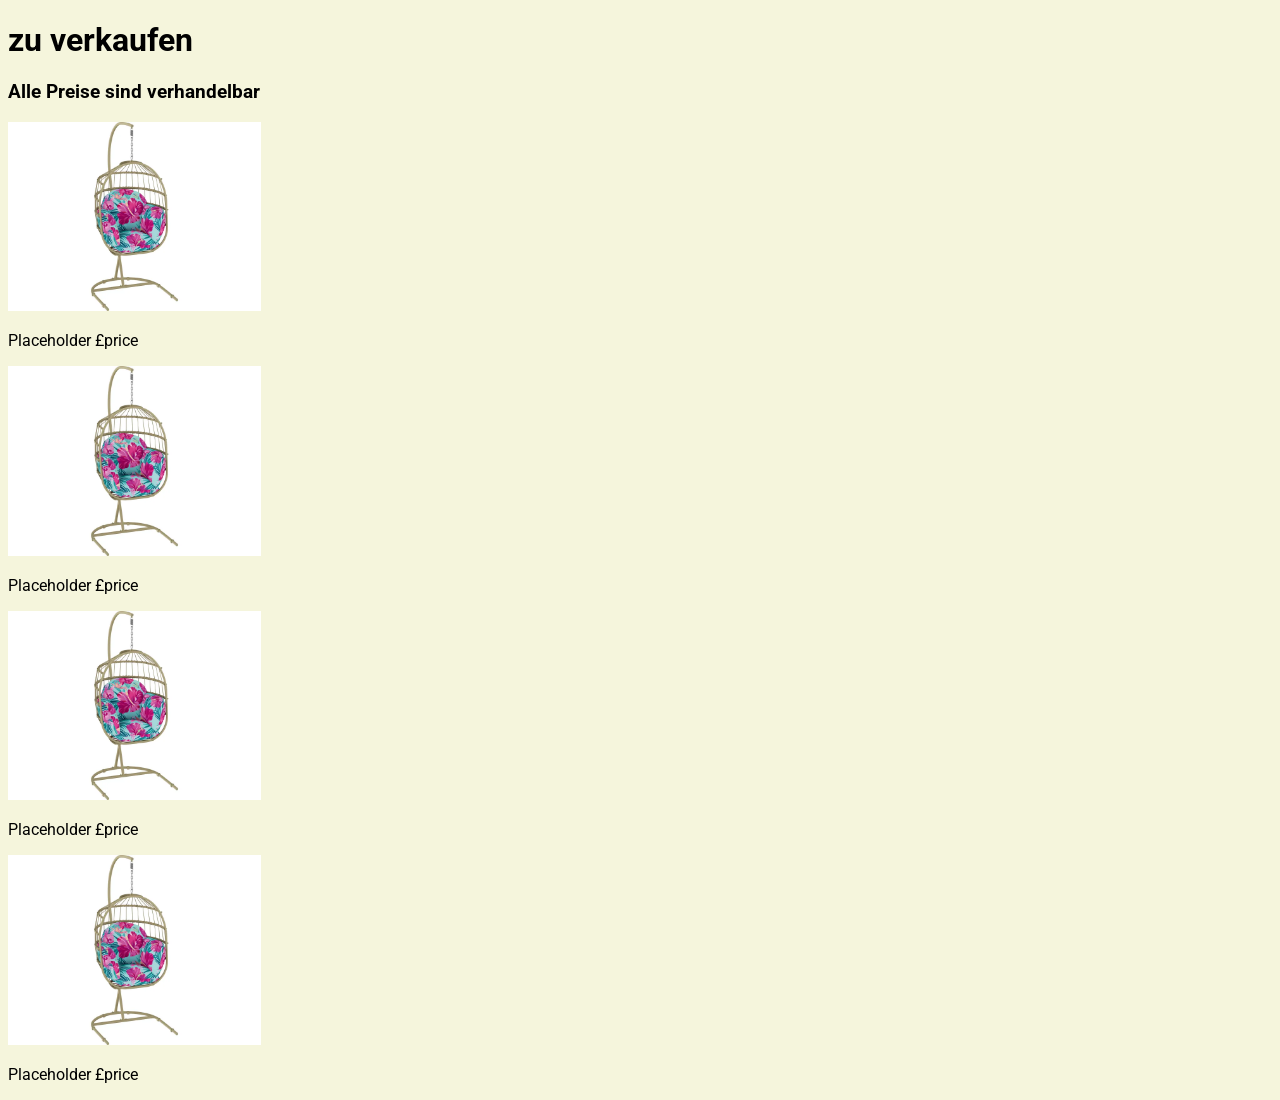
==== index.html @ 5eb049ab "Rename main.html to index.html changed html file name" ====
<!DOCTYPE html>
<html lang="en">
<head>
    <meta charset="UTF-8">
    <meta name="viewport" content="width=device-width, initial-scale=1.0">
    <link rel="stylesheet" href="styles.css">
    <link rel="preconnect" href="https://fonts.googleapis.com">
    <link rel="preconnect" href="https://fonts.gstatic.com" crossorigin>
    <link href="https://fonts.googleapis.com/css2?family=Roboto:ital,wght@0,100..900;1,100..900&display=swap" rel="stylesheet">
    <title>zu verkaufen</title>
</head>
    <body>
        <h1>zu verkaufen</h1>
        <h3>Alle Preise sind verhandelbar</h3>
            <main>

                
                <img src="obi_hanging_chair.webp" style="width:20%;" alt="Placeholder Image"/>
                <p>Placeholder £price</p>
                <img src="obi_hanging_chair.webp" style="width:20%;" alt="Placeholder Image"/>
                <p>Placeholder £price</p>
                <img src="obi_hanging_chair.webp" style="width:20%;" alt="Placeholder Image"/>
                <p>Placeholder £price</p>
                <img src="obi_hanging_chair.webp" style="width:20%;" alt="Placeholder Image"/>
                <p>Placeholder £price</p>
            </main>
    </body>
</html>
---- styles.css ----
body{
    background-color: beige;
    font-family: 'Roboto', sans-serif;
}
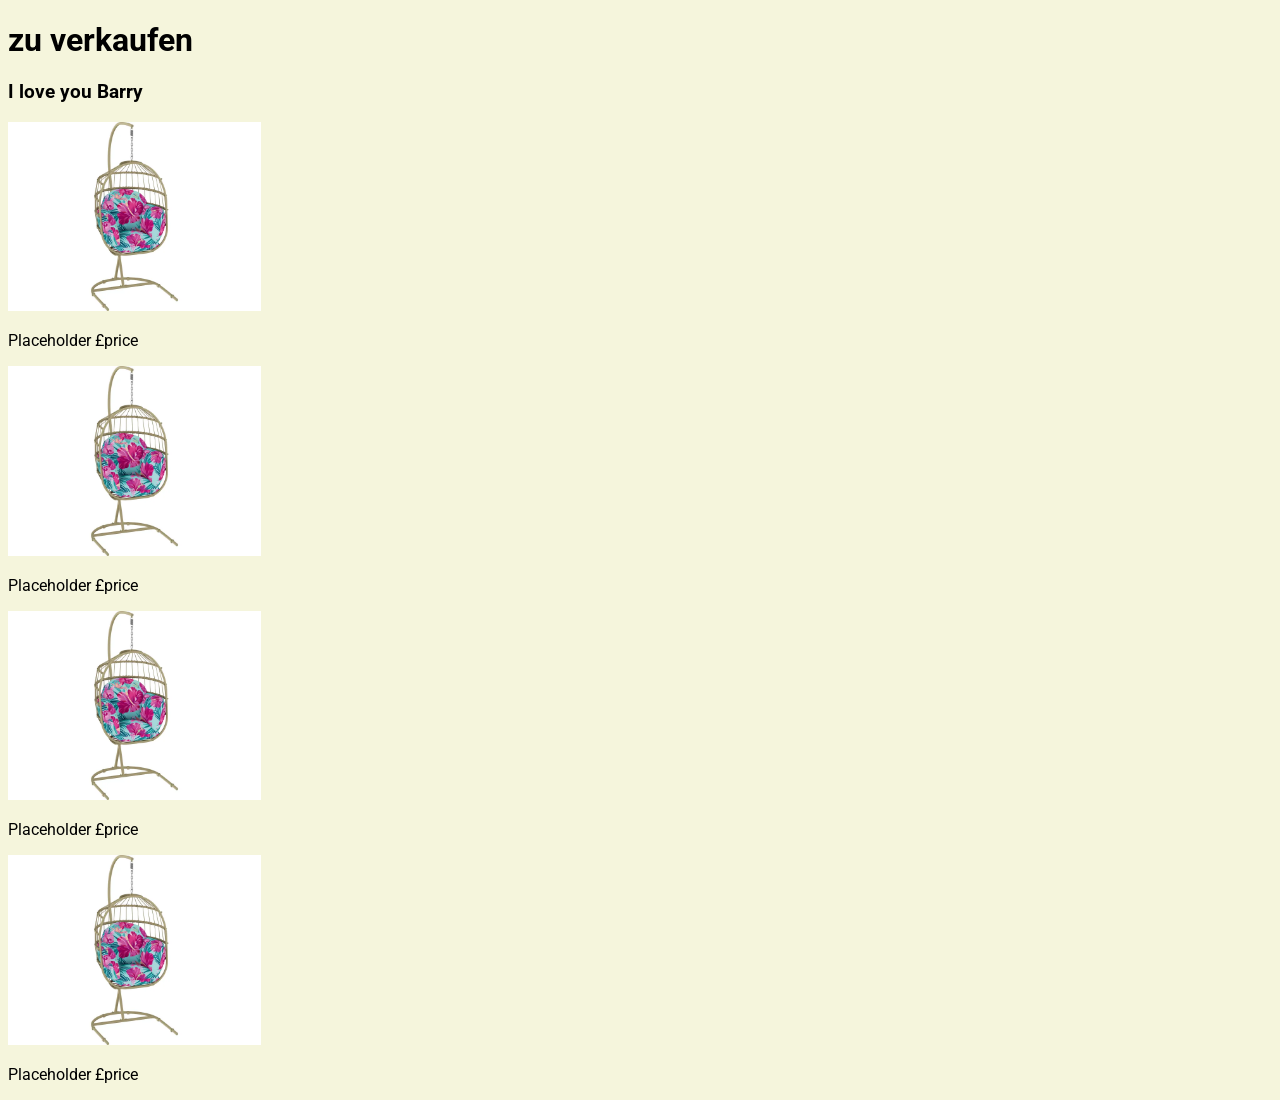
==== commit 2ca52776: "Update index.html changed h3 element" ====
--- a/index.html
+++ b/index.html
@@ -11,7 +11,7 @@
 </head>
     <body>
         <h1>zu verkaufen</h1>
-        <h3>Alle Preise sind verhandelbar</h3>
+        <h3>I love you Barry</h3>
             <main>
 
                 
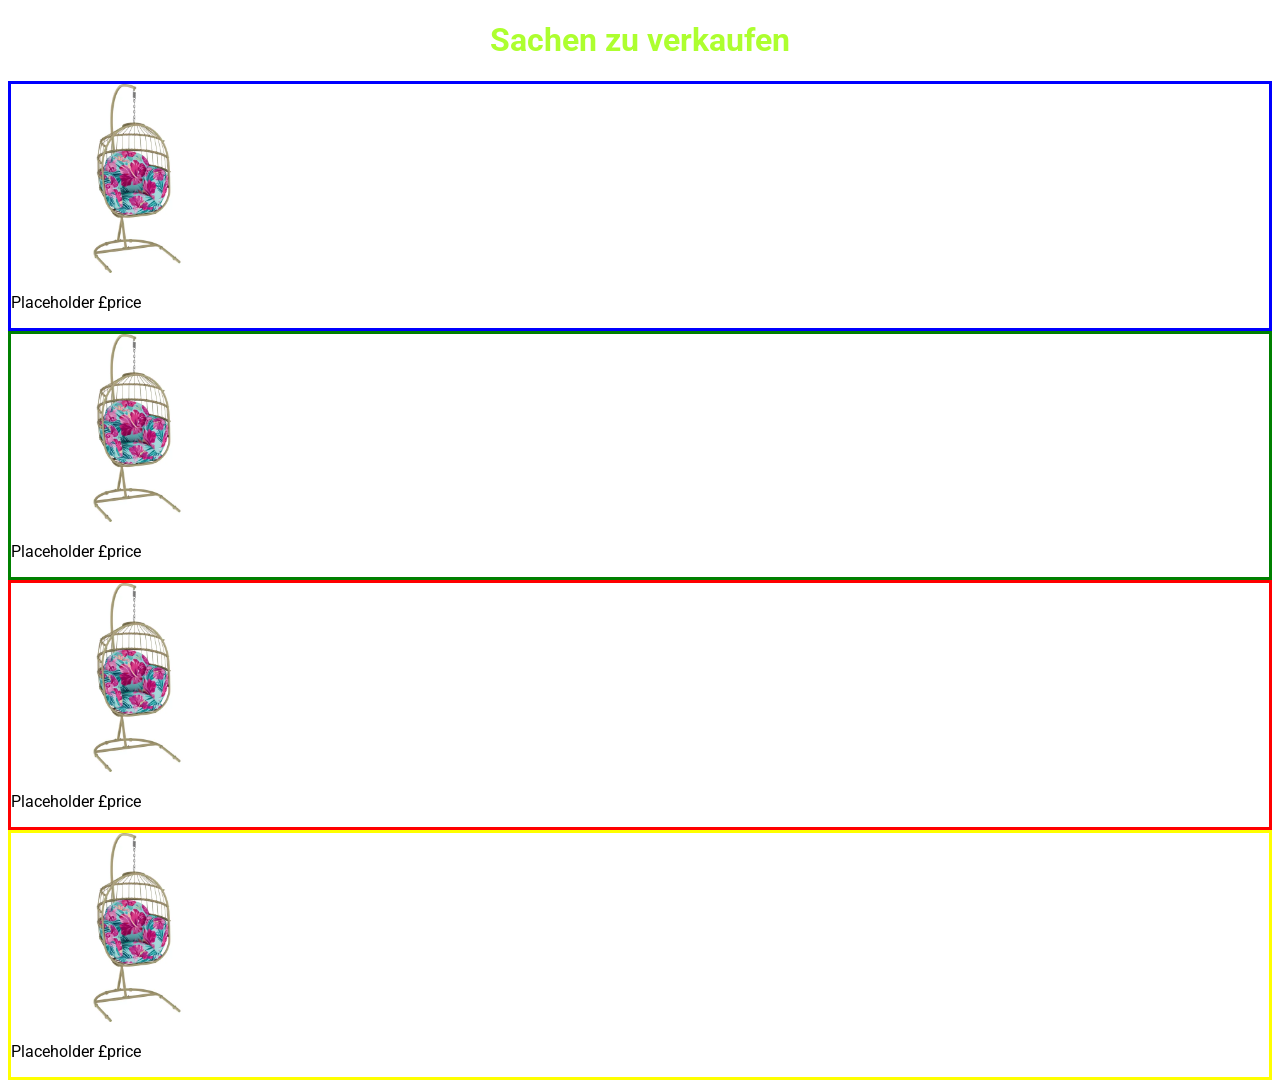
==== commit f10f5a29: "added css id selector to colour article borders" ====
--- a/index.html
+++ b/index.html
@@ -10,19 +10,24 @@
     <title>zu verkaufen</title>
 </head>
     <body>
-        <h1>zu verkaufen</h1>
-        <h3>I love you Barry</h3>
+        <h1>Sachen zu verkaufen</h1>
             <main>
-
-                
-                <img src="obi_hanging_chair.webp" style="width:20%;" alt="Placeholder Image"/>
-                <p>Placeholder £price</p>
-                <img src="obi_hanging_chair.webp" style="width:20%;" alt="Placeholder Image"/>
-                <p>Placeholder £price</p>
-                <img src="obi_hanging_chair.webp" style="width:20%;" alt="Placeholder Image"/>
-                <p>Placeholder £price</p>
-                <img src="obi_hanging_chair.webp" style="width:20%;" alt="Placeholder Image"/>
-                <p>Placeholder £price</p>
+                <article id="makeblue">
+                    <img src="obi_hanging_chair.webp" style="width:20%;" alt="Placeholder Image"/>
+                    <p>Placeholder £price</p>
+                </article>
+                <article id="makegreen" >
+                    <img src="obi_hanging_chair.webp" style="width:20%;" alt="Placeholder Image"/>
+                    <p>Placeholder £price</p>
+                </article>
+                <article id="makered">
+                    <img src="obi_hanging_chair.webp" style="width:20%;" alt="Placeholder Image"/>
+                    <p>Placeholder £price</p>
+                </article>
+                <article id="makeyellow">
+                    <img src="obi_hanging_chair.webp" style="width:20%;" alt="Placeholder Image"/>
+                    <p>Placeholder £price</p>
+                </article>
             </main>
     </body>
 </html>
--- a/styles.css
+++ b/styles.css
@@ -1,4 +1,23 @@
+/**/
 body{
-    background-color: beige;
     font-family: 'Roboto', sans-serif;
 }
+
+#makeblue{
+    border: solid 3px blue;
+}
+#makegreen{
+    border: solid 3px green;
+}
+#makered{
+    border: solid 3px red;
+}
+#makeyellow{
+    border: solid 3px yellow;
+}
+
+h1
+{
+    text-align: center;
+    color: greenyellow;
+}
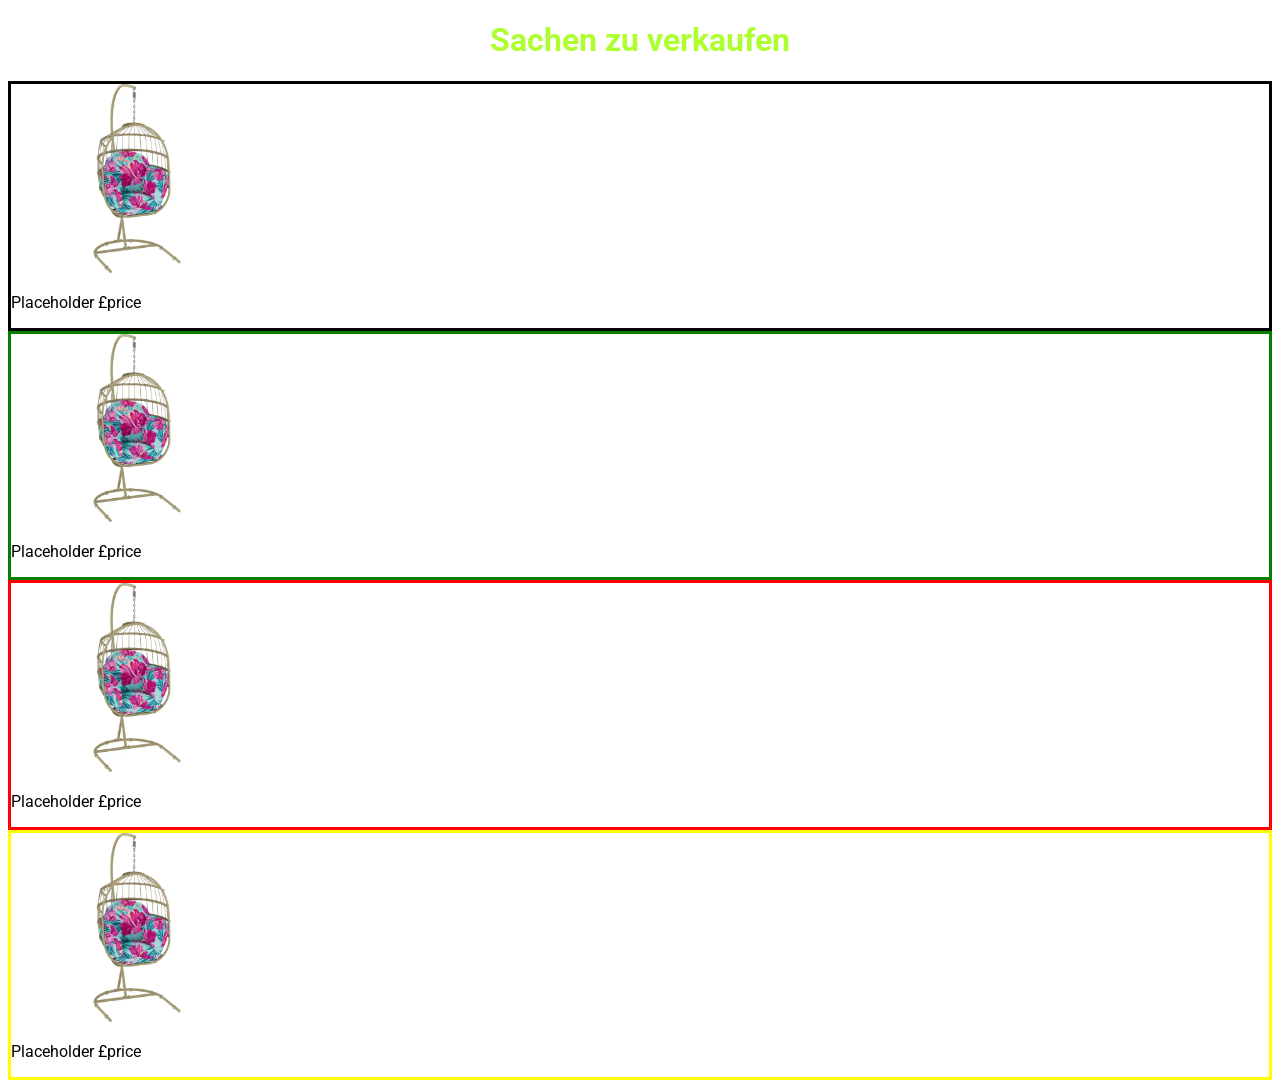
==== commit 7cd8a4bd: "changed article id" ====
--- a/index.html
+++ b/index.html
@@ -12,7 +12,7 @@
     <body>
         <h1>Sachen zu verkaufen</h1>
             <main>
-                <article id="makeblue">
+                <article id="makeblack">
                     <img src="obi_hanging_chair.webp" style="width:20%;" alt="Placeholder Image"/>
                     <p>Placeholder £price</p>
                 </article>
--- a/styles.css
+++ b/styles.css
@@ -3,8 +3,8 @@
     font-family: 'Roboto', sans-serif;
 }
 
-#makeblue{
-    border: solid 3px blue;
+#makeblack{
+    border: solid 3px black;
 }
 #makegreen{
     border: solid 3px green;
